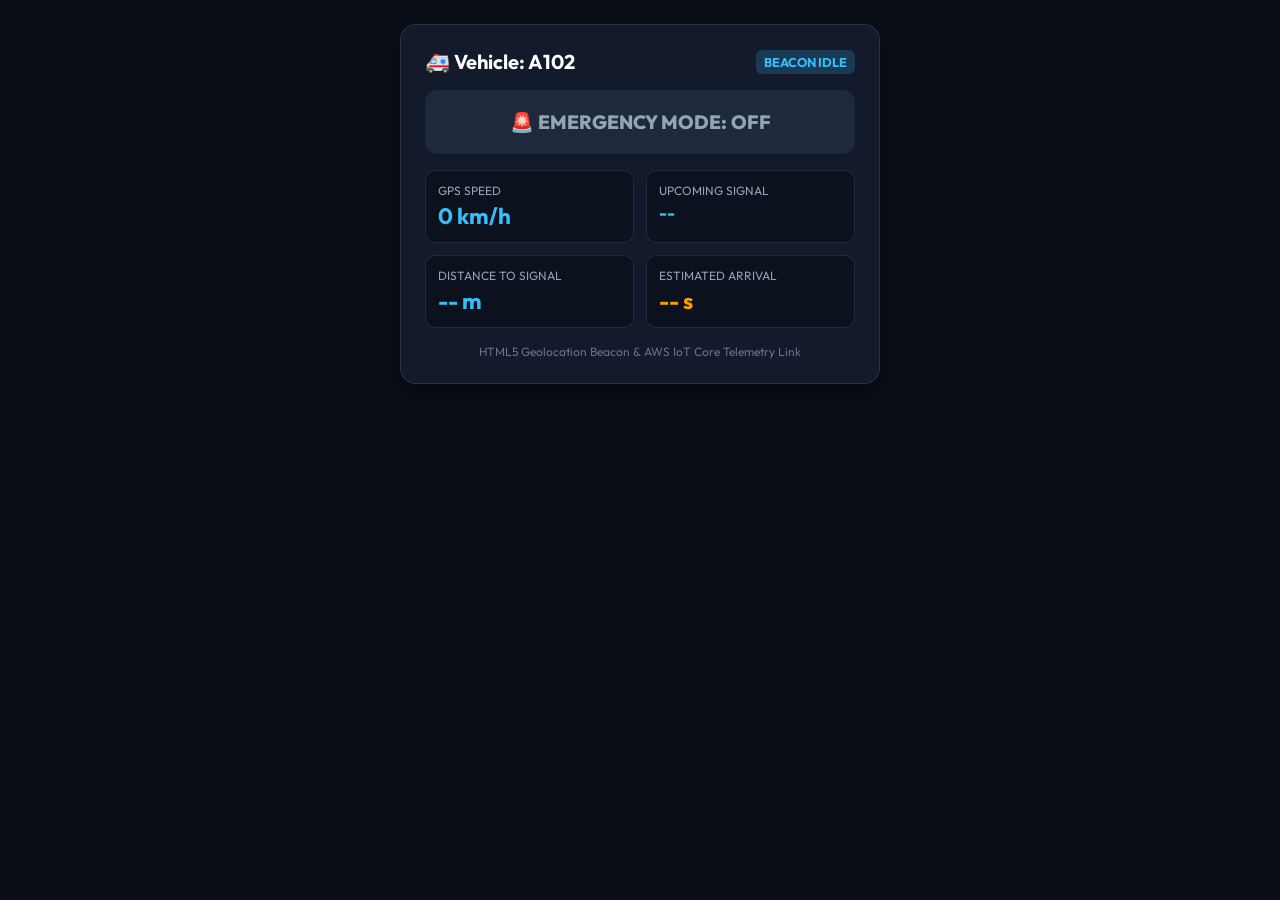
==== frontend/ambulance.html @ 28352fcc "feat: complete intelligent ambulance priority and traffic signal management system" ====
<!DOCTYPE html>
<html lang="en">
<head>
  <meta charset="UTF-8">
  <meta name="viewport" content="width=device-width, initial-scale=1.0">
  <meta name="description" content="Mobile Emergency Ambulance In-Vehicle Display and Telemetry Beacon">
  <title>Ambulance Operator HUD — Team infinity</title>

  <!-- Google Fonts -->
  <link rel="preconnect" href="https://fonts.googleapis.com">
  <link rel="preconnect" href="https://fonts.gstatic.com" crossorigin>
  <link href="https://fonts.googleapis.com/css2?family=Inter:wght@400;500;600;700&family=Outfit:wght@400;500;600;700;800&display=swap" rel="stylesheet">

  <style>
    :root {
      --bg: #0a0e17;
      --card-bg: rgba(20, 29, 48, 0.85);
      --border: rgba(255, 255, 255, 0.1);
      --red: #ef4444;
      --green: #10b981;
      --blue: #38bdf8;
      --yellow: #f59e0b;
    }
    * { box-sizing: border-box; margin: 0; padding: 0; font-family: 'Outfit', sans-serif; }
    body {
      background: var(--bg);
      color: white;
      min-height: 100vh;
      display: flex;
      flex-direction: column;
      align-items: center;
      padding: 1.5rem;
    }
    .container {
      width: 100%;
      max-width: 480px;
      display: flex;
      flex-direction: column;
      gap: 1.25rem;
    }
    .hud-card {
      background: var(--card-bg);
      backdrop-filter: blur(12px);
      border: 1px solid var(--border);
      border-radius: 16px;
      padding: 1.5rem;
      display: flex;
      flex-direction: column;
      gap: 1rem;
      box-shadow: 0 10px 25px rgba(0,0,0,0.4);
    }
    .header-title {
      font-size: 1.25rem;
      font-weight: 700;
      display: flex;
      justify-content: space-between;
      align-items: center;
    }
    .emergency-btn {
      width: 100%;
      padding: 1.25rem;
      font-size: 1.2rem;
      font-weight: 800;
      border-radius: 12px;
      border: none;
      cursor: pointer;
      display: flex;
      align-items: center;
      justify-content: center;
      gap: 10px;
      transition: all 0.3s ease;
    }
    .emergency-btn.active {
      background: linear-gradient(135deg, #ef4444, #dc2626);
      color: white;
      box-shadow: 0 0 30px rgba(239, 68, 68, 0.6);
      animation: pulse-red 1.5s infinite;
    }
    .emergency-btn.inactive {
      background: #1e293b;
      color: #94a3b8;
    }
    @keyframes pulse-red {
      0%, 100% { transform: scale(1); }
      50% { transform: scale(1.02); }
    }
    .stat-grid {
      display: grid;
      grid-template-columns: 1fr 1fr;
      gap: 12px;
    }
    .stat-box {
      background: rgba(11, 15, 25, 0.7);
      border-radius: 10px;
      padding: 12px;
      border: 1px solid var(--border);
    }
    .stat-lbl { font-size: 0.75rem; color: #94a3b8; text-transform: uppercase; }
    .stat-val { font-size: 1.4rem; font-weight: 700; margin-top: 4px; color: var(--blue); }
    .corridor-status {
      background: rgba(16, 185, 129, 0.15);
      border: 1px solid rgba(16, 185, 129, 0.4);
      padding: 12px;
      border-radius: 10px;
      text-align: center;
      color: #34d399;
      font-weight: 700;
      font-size: 1rem;
    }
  </style>
</head>
<body>

  <div class="container">
    <div class="hud-card">
      <div class="header-title">
        <span>🚑 Vehicle: <strong id="amb-id-display">A102</strong></span>
        <span id="beacon-status" style="font-size: 0.8rem; background: rgba(56, 189, 248, 0.2); color: var(--blue); padding: 4px 8px; border-radius: 6px;">BEACON IDLE</span>
      </div>

      <!-- Emergency Toggle Button -->
      <button id="toggle-emergency-btn" class="emergency-btn inactive" onclick="toggleEmergencyMode()">
        <span>🚨 EMERGENCY MODE: OFF</span>
      </button>

      <!-- Corridor Status HUD -->
      <div id="corridor-status-box" class="corridor-status" style="display: none;">
        <span>🟢 GREEN CORRIDOR GRANTED</span>
      </div>

      <!-- Live Stats -->
      <div class="stat-grid">
        <div class="stat-box">
          <div class="stat-lbl">GPS Speed</div>
          <div id="hud-speed" class="stat-val">0 km/h</div>
        </div>
        <div class="stat-box">
          <div class="stat-lbl">Upcoming Signal</div>
          <div id="hud-junction" class="stat-val" style="font-size: 1.1rem; line-height: 1.4rem;">--</div>
        </div>
        <div class="stat-box">
          <div class="stat-lbl">Distance to Signal</div>
          <div id="hud-distance" class="stat-val">-- m</div>
        </div>
        <div class="stat-box">
          <div class="stat-lbl">Estimated Arrival</div>
          <div id="hud-eta" class="stat-val" style="color: var(--yellow);">-- s</div>
        </div>
      </div>

      <div style="font-size: 0.75rem; color: #64748b; text-align: center;">
        HTML5 Geolocation Beacon & AWS IoT Core Telemetry Link
      </div>
    </div>
  </div>

  <script src="/static/js/ambulance_app.js"></script>
</body>
</html>
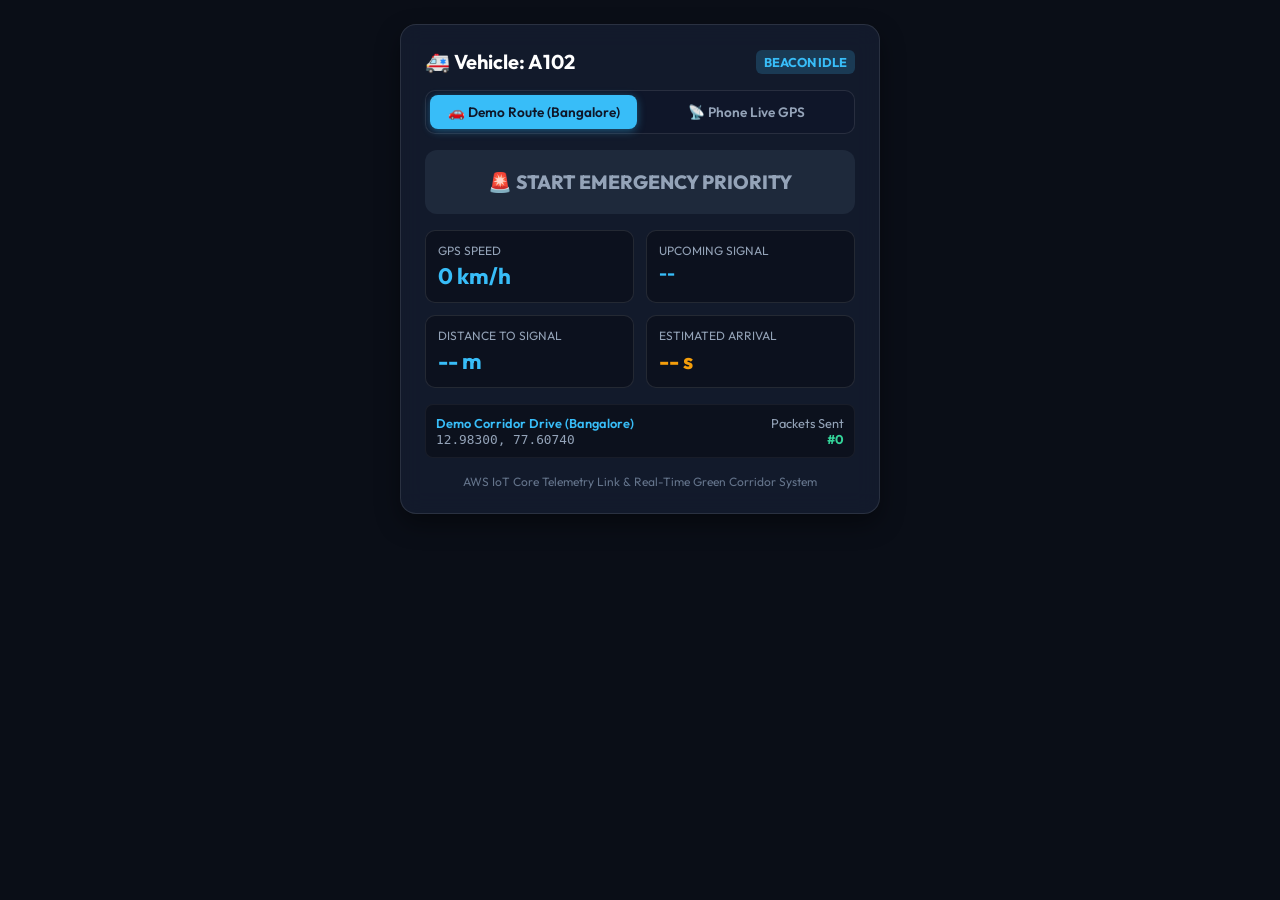
==== commit 0086ea0a: "feat(mobile): add dual mode GPS and demo corridor simulation toggle with live diagnostics" ====
--- a/frontend/ambulance.html
+++ b/frontend/ambulance.html
@@ -118,9 +118,47 @@
         <span id="beacon-status" style="font-size: 0.8rem; background: rgba(56, 189, 248, 0.2); color: var(--blue); padding: 4px 8px; border-radius: 6px;">BEACON IDLE</span>
       </div>
 
+      <style>
+        .mode-selector {
+          display: flex;
+          background: rgba(15, 23, 42, 0.8);
+          padding: 4px;
+          border-radius: 10px;
+          border: 1px solid var(--border);
+          gap: 6px;
+        }
+        .mode-btn {
+          flex: 1;
+          padding: 8px 12px;
+          background: transparent;
+          border: none;
+          color: #94a3b8;
+          border-radius: 8px;
+          font-weight: 600;
+          font-size: 0.85rem;
+          cursor: pointer;
+          transition: all 0.2s;
+        }
+        .mode-btn.active {
+          background: #38bdf8;
+          color: #0f172a;
+          box-shadow: 0 2px 8px rgba(56, 189, 248, 0.4);
+        }
+      </style>
+
+      <!-- Source Mode Selection -->
+      <div class="mode-selector">
+        <button id="mode-sim-btn" class="mode-btn active" onclick="setTrackingMode('sim')">
+          🚗 Demo Route (Bangalore)
+        </button>
+        <button id="mode-gps-btn" class="mode-btn" onclick="setTrackingMode('gps')">
+          📡 Phone Live GPS
+        </button>
+      </div>
+
       <!-- Emergency Toggle Button -->
       <button id="toggle-emergency-btn" class="emergency-btn inactive" onclick="toggleEmergencyMode()">
-        <span>🚨 EMERGENCY MODE: OFF</span>
+        <span>🚨 START EMERGENCY PRIORITY</span>
       </button>
 
       <!-- Corridor Status HUD -->
@@ -148,8 +186,20 @@
         </div>
       </div>
 
+      <!-- Telemetry Diagnostics Footer -->
+      <div style="background: rgba(0,0,0,0.3); border-radius: 8px; padding: 10px; font-size: 0.8rem; display: flex; justify-content: space-between; align-items: center; border: 1px solid rgba(255,255,255,0.05);">
+        <div>
+          <span id="coord-mode-tag" style="color: #38bdf8; font-weight: 600;">Demo Corridor Drive (Bangalore)</span><br>
+          <span id="hud-coords" style="color: #94a3b8; font-family: monospace;">12.98300, 77.60740</span>
+        </div>
+        <div style="text-align: right;">
+          <span style="color: #94a3b8;">Packets Sent</span><br>
+          <span id="hud-packets" style="color: #34d399; font-weight: bold;">#0</span>
+        </div>
+      </div>
+
       <div style="font-size: 0.75rem; color: #64748b; text-align: center;">
-        HTML5 Geolocation Beacon & AWS IoT Core Telemetry Link
+        AWS IoT Core Telemetry Link & Real-Time Green Corridor System
       </div>
     </div>
   </div>
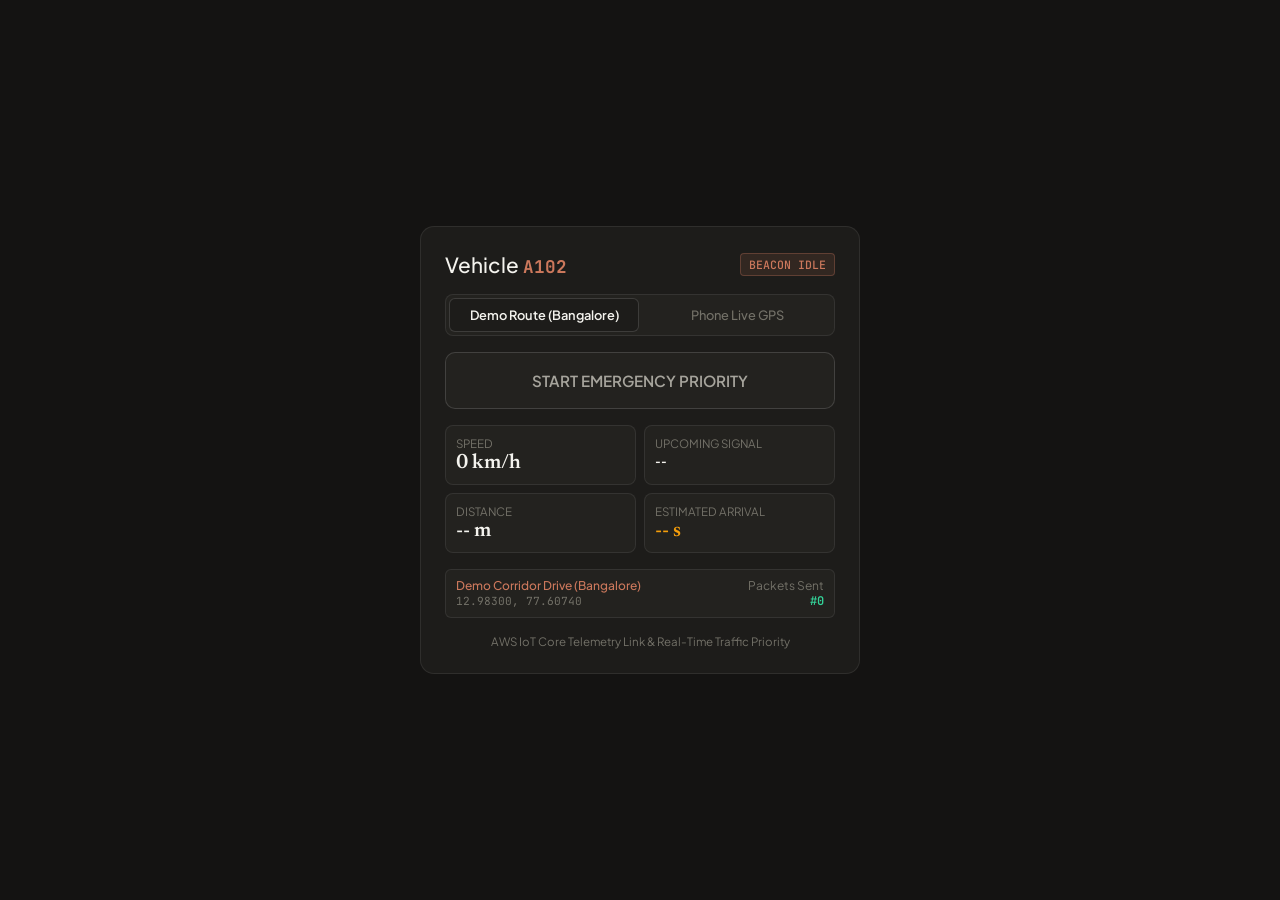
==== commit 25796363: "style: apply Claude-inspired minimal design system with warm dark palette and Newsreader typography" ====
--- a/frontend/ambulance.html
+++ b/frontend/ambulance.html
@@ -4,108 +4,139 @@
   <meta charset="UTF-8">
   <meta name="viewport" content="width=device-width, initial-scale=1.0">
   <meta name="description" content="Mobile Emergency Ambulance In-Vehicle Display and Telemetry Beacon">
-  <title>Ambulance Operator HUD — Team infinity</title>
-
-  <!-- Google Fonts -->
+  <title>Ambulance Operator HUD — Emergency Signal Priority</title>
+
+  <!-- Google Fonts: Newsreader (Claude Serif), Plus Jakarta Sans & JetBrains Mono -->
   <link rel="preconnect" href="https://fonts.googleapis.com">
   <link rel="preconnect" href="https://fonts.gstatic.com" crossorigin>
-  <link href="https://fonts.googleapis.com/css2?family=Inter:wght@400;500;600;700&family=Outfit:wght@400;500;600;700;800&display=swap" rel="stylesheet">
+  <link href="https://fonts.googleapis.com/css2?family=JetBrains+Mono:wght@400;500;600&family=Newsreader:ital,opsz,wght@0,6..72,400;0,6..72,500;0,6..72,600;1,6..72,400&family=Plus+Jakarta+Sans:wght@400;500;600;700&display=swap" rel="stylesheet">
 
   <style>
     :root {
-      --bg: #0a0e17;
-      --card-bg: rgba(20, 29, 48, 0.85);
-      --border: rgba(255, 255, 255, 0.1);
-      --red: #ef4444;
-      --green: #10b981;
-      --blue: #38bdf8;
-      --yellow: #f59e0b;
-    }
-    * { box-sizing: border-box; margin: 0; padding: 0; font-family: 'Outfit', sans-serif; }
+      --bg-base: #141312;
+      --bg-surface: #1d1c1a;
+      --bg-card: #23221f;
+      --border-subtle: rgba(255, 255, 255, 0.08);
+      --border-medium: rgba(255, 255, 255, 0.14);
+      --claude-terracotta: #cc785c;
+      --claude-terracotta-subtle: rgba(204, 120, 92, 0.12);
+      --sage-green: #34d399;
+      --warm-amber: #f59e0b;
+      --text-primary: #f4f3ee;
+      --text-secondary: #a6a49c;
+      --text-muted: #737168;
+
+      --font-serif: 'Newsreader', Georgia, serif;
+      --font-sans: 'Plus Jakarta Sans', sans-serif;
+      --font-mono: 'JetBrains Mono', monospace;
+    }
+    * { box-sizing: border-box; margin: 0; padding: 0; font-family: var(--font-sans); }
     body {
-      background: var(--bg);
-      color: white;
+      background: var(--bg-base);
+      color: var(--text-primary);
       min-height: 100vh;
       display: flex;
       flex-direction: column;
       align-items: center;
+      justify-content: center;
       padding: 1.5rem;
+      -webkit-font-smoothing: antialiased;
     }
     .container {
       width: 100%;
-      max-width: 480px;
-      display: flex;
-      flex-direction: column;
-      gap: 1.25rem;
-    }
-    .hud-card {
-      background: var(--card-bg);
-      backdrop-filter: blur(12px);
-      border: 1px solid var(--border);
-      border-radius: 16px;
-      padding: 1.5rem;
+      max-width: 440px;
       display: flex;
       flex-direction: column;
       gap: 1rem;
-      box-shadow: 0 10px 25px rgba(0,0,0,0.4);
+    }
+    .hud-card {
+      background: var(--bg-surface);
+      border: 1px solid var(--border-subtle);
+      border-radius: 14px;
+      padding: 1.5rem;
+      display: flex;
+      flex-direction: column;
+      gap: 1rem;
     }
     .header-title {
-      font-size: 1.25rem;
-      font-weight: 700;
+      font-family: var(--font-serif);
+      font-size: 1.3rem;
+      font-weight: 500;
       display: flex;
       justify-content: space-between;
       align-items: center;
     }
+    .mode-selector {
+      display: flex;
+      background: var(--bg-card);
+      padding: 3px;
+      border-radius: 8px;
+      border: 1px solid var(--border-subtle);
+      gap: 4px;
+    }
+    .mode-btn {
+      flex: 1;
+      padding: 8px 10px;
+      background: transparent;
+      border: none;
+      color: var(--text-muted);
+      border-radius: 6px;
+      font-weight: 500;
+      font-size: 0.8rem;
+      cursor: pointer;
+      transition: all 0.2s ease;
+    }
+    .mode-btn.active {
+      background: var(--bg-surface);
+      color: var(--text-primary);
+      font-weight: 600;
+      border: 1px solid var(--border-medium);
+    }
     .emergency-btn {
       width: 100%;
-      padding: 1.25rem;
-      font-size: 1.2rem;
-      font-weight: 800;
-      border-radius: 12px;
-      border: none;
+      padding: 1.1rem;
+      font-size: 0.95rem;
+      font-weight: 600;
+      border-radius: 10px;
+      border: 1px solid var(--border-medium);
       cursor: pointer;
       display: flex;
       align-items: center;
       justify-content: center;
-      gap: 10px;
-      transition: all 0.3s ease;
+      gap: 8px;
+      transition: all 0.2s ease;
     }
     .emergency-btn.active {
-      background: linear-gradient(135deg, #ef4444, #dc2626);
+      background: var(--claude-terracotta);
       color: white;
-      box-shadow: 0 0 30px rgba(239, 68, 68, 0.6);
-      animation: pulse-red 1.5s infinite;
+      border-color: var(--claude-terracotta);
     }
     .emergency-btn.inactive {
-      background: #1e293b;
-      color: #94a3b8;
-    }
-    @keyframes pulse-red {
-      0%, 100% { transform: scale(1); }
-      50% { transform: scale(1.02); }
+      background: var(--bg-card);
+      color: var(--text-secondary);
     }
     .stat-grid {
       display: grid;
       grid-template-columns: 1fr 1fr;
-      gap: 12px;
+      gap: 8px;
     }
     .stat-box {
-      background: rgba(11, 15, 25, 0.7);
-      border-radius: 10px;
-      padding: 12px;
-      border: 1px solid var(--border);
-    }
-    .stat-lbl { font-size: 0.75rem; color: #94a3b8; text-transform: uppercase; }
-    .stat-val { font-size: 1.4rem; font-weight: 700; margin-top: 4px; color: var(--blue); }
+      background: var(--bg-card);
+      border-radius: 8px;
+      padding: 10px;
+      border: 1px solid var(--border-subtle);
+    }
+    .stat-lbl { font-size: 0.72rem; color: var(--text-muted); text-transform: uppercase; }
+    .stat-val { font-family: var(--font-serif); font-size: 1.3rem; font-weight: 600; margin-top: 2px; color: var(--text-primary); }
     .corridor-status {
-      background: rgba(16, 185, 129, 0.15);
-      border: 1px solid rgba(16, 185, 129, 0.4);
-      padding: 12px;
-      border-radius: 10px;
+      background: rgba(52, 211, 153, 0.1);
+      border: 1px solid rgba(52, 211, 153, 0.3);
+      padding: 10px;
+      border-radius: 8px;
       text-align: center;
-      color: #34d399;
-      font-weight: 700;
-      font-size: 1rem;
+      color: var(--sage-green);
+      font-weight: 600;
+      font-size: 0.85rem;
     }
   </style>
 </head>
@@ -114,51 +145,23 @@
   <div class="container">
     <div class="hud-card">
       <div class="header-title">
-        <span>🚑 Vehicle: <strong id="amb-id-display">A102</strong></span>
-        <span id="beacon-status" style="font-size: 0.8rem; background: rgba(56, 189, 248, 0.2); color: var(--blue); padding: 4px 8px; border-radius: 6px;">BEACON IDLE</span>
-      </div>
-
-      <style>
-        .mode-selector {
-          display: flex;
-          background: rgba(15, 23, 42, 0.8);
-          padding: 4px;
-          border-radius: 10px;
-          border: 1px solid var(--border);
-          gap: 6px;
-        }
-        .mode-btn {
-          flex: 1;
-          padding: 8px 12px;
-          background: transparent;
-          border: none;
-          color: #94a3b8;
-          border-radius: 8px;
-          font-weight: 600;
-          font-size: 0.85rem;
-          cursor: pointer;
-          transition: all 0.2s;
-        }
-        .mode-btn.active {
-          background: #38bdf8;
-          color: #0f172a;
-          box-shadow: 0 2px 8px rgba(56, 189, 248, 0.4);
-        }
-      </style>
+        <span>Vehicle <strong id="amb-id-display" style="font-family: var(--font-mono); font-size: 1.1rem; color: var(--claude-terracotta);">A102</strong></span>
+        <span id="beacon-status" style="font-family: var(--font-mono); font-size: 0.72rem; background: var(--claude-terracotta-subtle); color: var(--claude-terracotta); padding: 3px 8px; border-radius: 4px; border: 1px solid rgba(204, 120, 92, 0.3);">BEACON IDLE</span>
+      </div>
 
       <!-- Source Mode Selection -->
       <div class="mode-selector">
         <button id="mode-sim-btn" class="mode-btn active" onclick="setTrackingMode('sim')">
-          🚗 Demo Route (Bangalore)
+          Demo Route (Bangalore)
         </button>
         <button id="mode-gps-btn" class="mode-btn" onclick="setTrackingMode('gps')">
-          📡 Phone Live GPS
+          Phone Live GPS
         </button>
       </div>
 
       <!-- Emergency Toggle Button -->
       <button id="toggle-emergency-btn" class="emergency-btn inactive" onclick="toggleEmergencyMode()">
-        <span>🚨 START EMERGENCY PRIORITY</span>
+        <span>START EMERGENCY PRIORITY</span>
       </button>
 
       <!-- Corridor Status HUD -->
@@ -169,37 +172,37 @@
       <!-- Live Stats -->
       <div class="stat-grid">
         <div class="stat-box">
-          <div class="stat-lbl">GPS Speed</div>
+          <div class="stat-lbl">Speed</div>
           <div id="hud-speed" class="stat-val">0 km/h</div>
         </div>
         <div class="stat-box">
           <div class="stat-lbl">Upcoming Signal</div>
-          <div id="hud-junction" class="stat-val" style="font-size: 1.1rem; line-height: 1.4rem;">--</div>
-        </div>
-        <div class="stat-box">
-          <div class="stat-lbl">Distance to Signal</div>
+          <div id="hud-junction" class="stat-val" style="font-size: 1rem; line-height: 1.2rem;">--</div>
+        </div>
+        <div class="stat-box">
+          <div class="stat-lbl">Distance</div>
           <div id="hud-distance" class="stat-val">-- m</div>
         </div>
         <div class="stat-box">
           <div class="stat-lbl">Estimated Arrival</div>
-          <div id="hud-eta" class="stat-val" style="color: var(--yellow);">-- s</div>
+          <div id="hud-eta" class="stat-val" style="color: var(--warm-amber);">-- s</div>
         </div>
       </div>
 
       <!-- Telemetry Diagnostics Footer -->
-      <div style="background: rgba(0,0,0,0.3); border-radius: 8px; padding: 10px; font-size: 0.8rem; display: flex; justify-content: space-between; align-items: center; border: 1px solid rgba(255,255,255,0.05);">
+      <div style="background: var(--bg-card); border-radius: 6px; padding: 8px 10px; font-size: 0.75rem; display: flex; justify-content: space-between; align-items: center; border: 1px solid var(--border-subtle);">
         <div>
-          <span id="coord-mode-tag" style="color: #38bdf8; font-weight: 600;">Demo Corridor Drive (Bangalore)</span><br>
-          <span id="hud-coords" style="color: #94a3b8; font-family: monospace;">12.98300, 77.60740</span>
+          <span id="coord-mode-tag" style="color: var(--claude-terracotta); font-weight: 500;">Demo Corridor Drive (Bangalore)</span><br>
+          <span id="hud-coords" style="color: var(--text-muted); font-family: var(--font-mono); font-size: 0.7rem;">12.98300, 77.60740</span>
         </div>
         <div style="text-align: right;">
-          <span style="color: #94a3b8;">Packets Sent</span><br>
-          <span id="hud-packets" style="color: #34d399; font-weight: bold;">#0</span>
-        </div>
-      </div>
-
-      <div style="font-size: 0.75rem; color: #64748b; text-align: center;">
-        AWS IoT Core Telemetry Link & Real-Time Green Corridor System
+          <span style="color: var(--text-muted);">Packets Sent</span><br>
+          <span id="hud-packets" style="color: var(--sage-green); font-family: var(--font-mono); font-weight: 600;">#0</span>
+        </div>
+      </div>
+
+      <div style="font-size: 0.72rem; color: var(--text-muted); text-align: center;">
+        AWS IoT Core Telemetry Link & Real-Time Traffic Priority
       </div>
     </div>
   </div>
